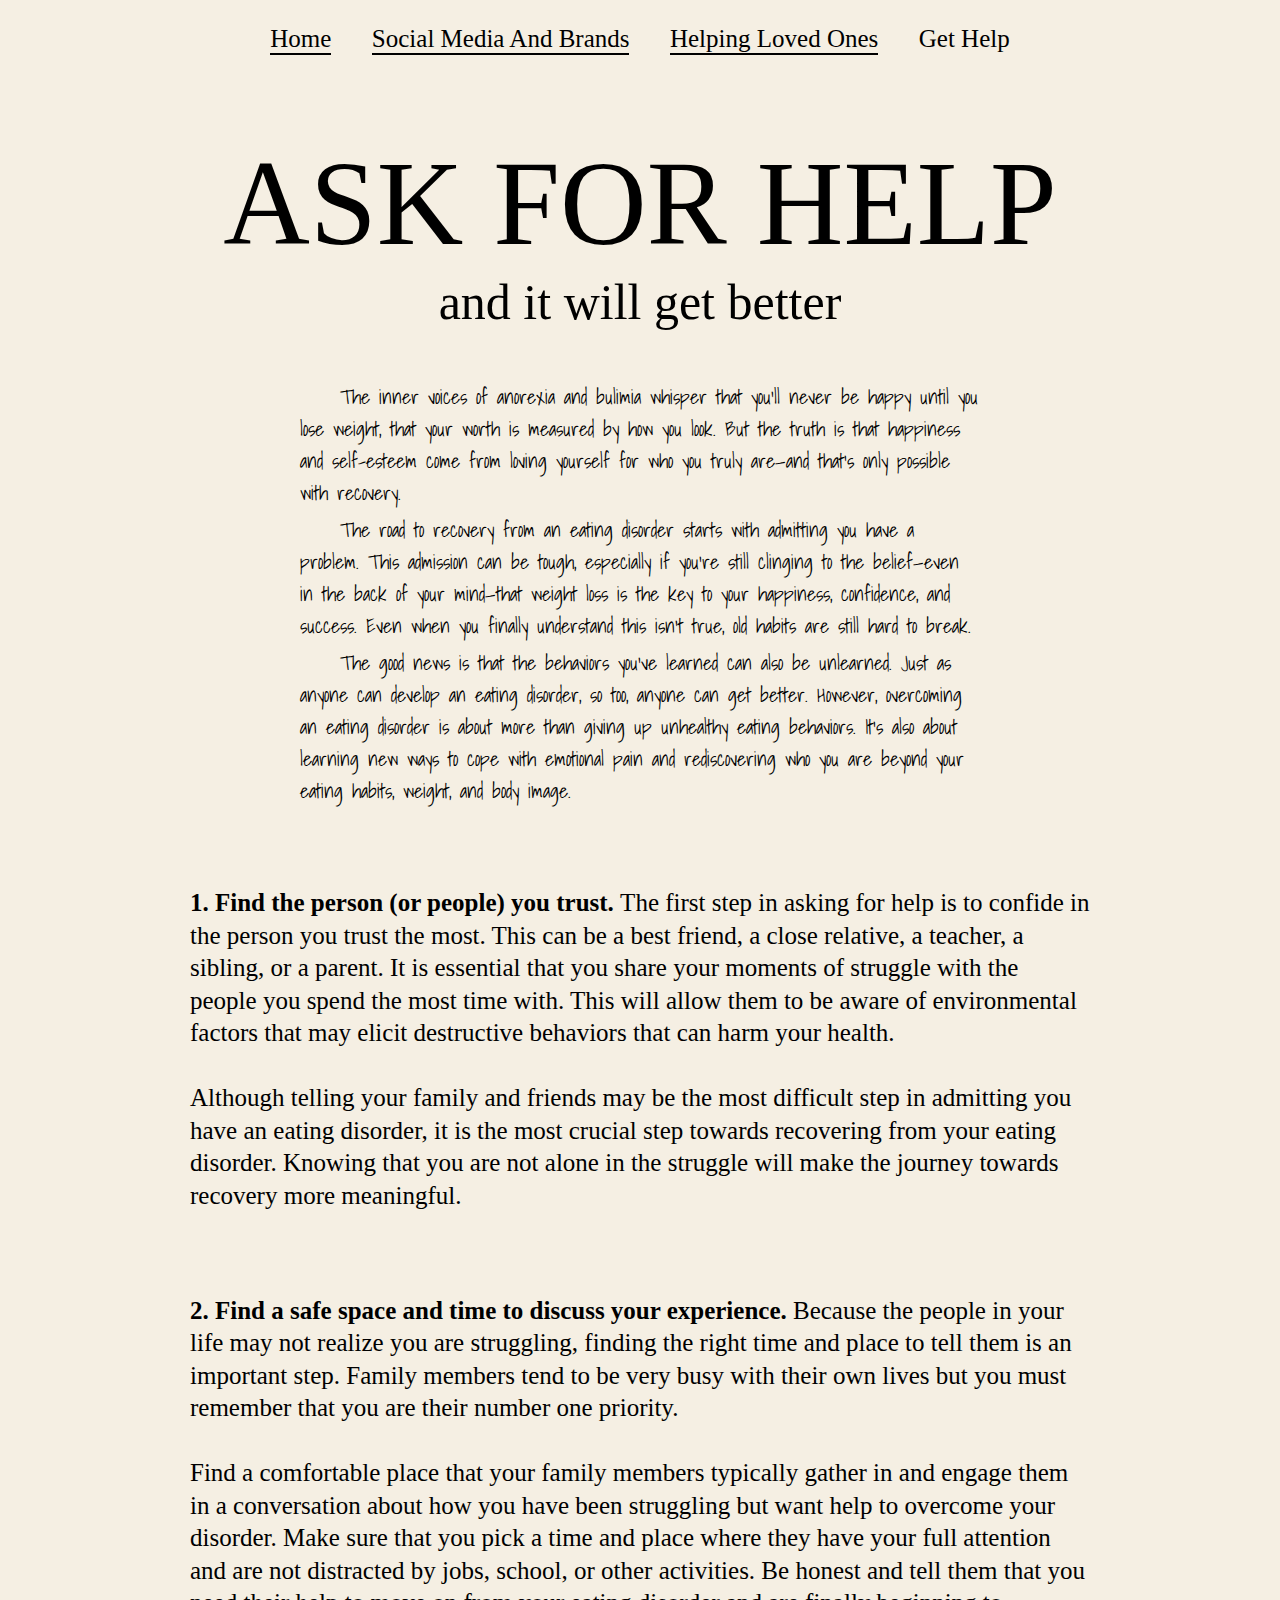
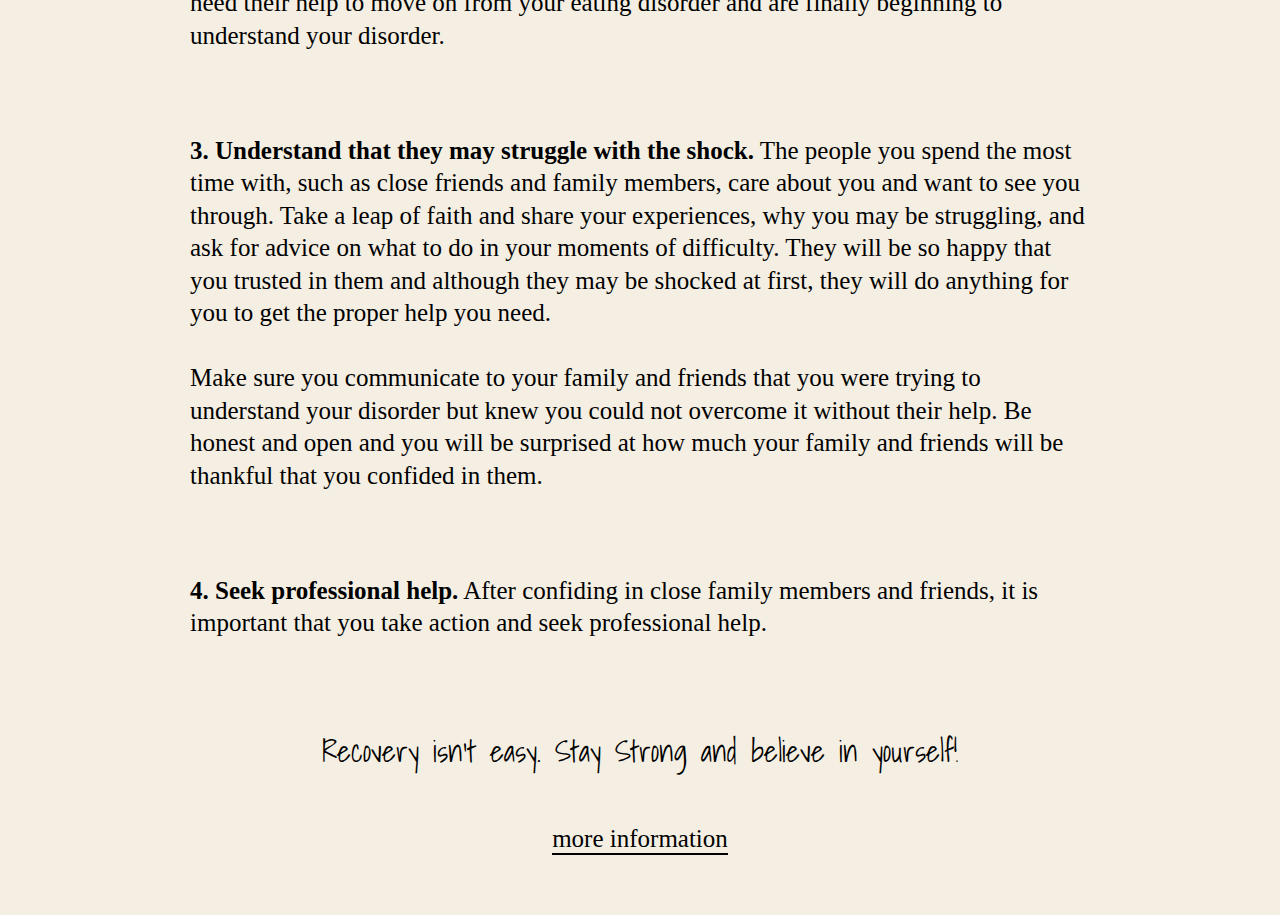
==== help.html @ 3eaab9ad "progress" ====
<!DOCTYPE html>
<html lang="en" dir="ltr">
  <head>
    <meta charset="utf-8">
    <link rel="stylesheet" href="style_help.css">
    <link href="https://fonts.googleapis.com/css?family=Shadows+Into+Light&display=swap" rel="stylesheet">
    <title>All About Eating Disorder</title>
  </head>
  <body>
    <div class="navBar">
      <div class="navLink"><a href="index.html">Home</a></div>
      <div class="navLink"><a href="social_media.html">Social Media And Brands</a></div>
      <div class="navLink"><a href="lovedones.html">Helping Loved Ones</a></div>
      <div class="current"><a href="help.html">Get Help</a></div>
    </div>

    <div class="title">ASK FOR HELP</div>
    <div class="subtitle">and it will get better</div>

    <div class="text">
      <p>The inner voices of anorexia and bulimia whisper that you’ll never be happy until you lose weight, that your worth is measured by how you look. But the truth is that happiness and self-esteem come from loving yourself for who you truly are—and that’s only possible with recovery. </p>

      <p>The road to recovery from an eating disorder starts with admitting you have a problem. This admission can be tough, especially if you’re still clinging to the belief—even in the back of your mind—that weight loss is the key to your happiness, confidence, and success. Even when you finally understand this isn’t true, old habits are still hard to break.</p>

      <p>The good news is that the behaviors you’ve learned can also be unlearned. Just as anyone can develop an eating disorder, so too, anyone can get better. However, overcoming an eating disorder is about more than giving up unhealthy eating behaviors. It’s also about learning new ways to cope with emotional pain and rediscovering who you are beyond your eating habits, weight, and body image.</p>
    </div>

    <div class="steps">
      <p>
      <b>1. Find the person (or people) you trust. </b>
      The first step in asking for help is to confide in the person you trust the most. This can be a best friend, a close relative, a teacher, a sibling, or a parent. It is essential that you share your moments of struggle with the people you spend the most time with. This will allow them to be aware of environmental factors that may elicit destructive behaviors that can harm your health. <br><br>
      Although telling your family and friends may be the most difficult step in admitting you have an eating disorder, it is the most crucial step towards recovering from your eating disorder. Knowing that you are not alone in the struggle will make the journey towards recovery more meaningful.<br><br></p>

      <p>
      <b>2. Find a safe space and time to discuss your experience.</b>
      Because the people in your life may not realize you are struggling, finding the right time and place to tell them is an important step. Family members tend to be very busy with their own lives but you must remember that you are their number one priority. <br><br>

      Find a comfortable place that your family members typically gather in and engage them in a conversation about how you have been struggling but want help to overcome your disorder. Make sure that you pick a time and place where they have your full attention and are not distracted by jobs, school, or other activities. Be honest and tell them that you need their help to move on from your eating disorder and are finally beginning to understand your disorder.<br> <br></p>

      <p>
      <b>3. Understand that they may struggle with the shock.</b> The people you spend the most time with, such as close friends and family members, care about you and want to see you through. Take a leap of faith and share your experiences, why you may be struggling, and ask for advice on what to do in your moments of difficulty. They will be so happy that you trusted in them and although they may be shocked at first, they will do anything for you to get the proper help you need. <br><br>

      Make sure you communicate to your family and friends that you were trying to understand your disorder but knew you could not overcome it without their help. Be honest and open and you will be surprised at how much your family and friends will be thankful that you confided in them. <br><br></p>

      <p>
      <b>4. Seek professional help.</b> After confiding in close family members and friends, it is important that you take action and seek professional help. <br><br></p>
    </div>

    <div class="text2">
      <p>Recovery isn't easy. Stay Strong and believe in yourself!</p>
    </div>

    <div class="readmore">
      <a href="https://www.nationaleatingdisorders.org/help-support">more information </a>
    </div>
  </body>
</html>
---- style_help.css ----
body,html {
  padding: 0;
  margin: 0;
  background-color: #f5efe3;
}

.navBar {
  display: flex;
  list-style-type: none;
  overflow: hidden;
  padding-top: 25px;
  padding-left: 250px;
  padding-right: 250px;
  justify-content: space-around;
}

.navLink {
  font-size: 25px;
  display: flex;
}

.navLink a {
  display: flex;
  color: black;
  text-decoration: none;
  border-bottom: 2px solid currentColor;
}

.navLink a:hover {
  background-color: black;
  color: white;
}

.current {
  font-size: 25px;
  display: flex;
}

.current a {
  display: flex;
  color: black;
  text-align: center;
  text-decoration: none;
}

.title {
  display: flex;
  font-size: 120px;
  justify-content: center;
  margin-top: 80px;
}

.subtitle {
  display: flex;
  font-size: 50px;
  justify-content: center;
}

.text {
  display: flex;
  flex-direction: column;
  margin-left: 300px;
  margin-right: 300px;
  margin-top: 50px;
  margin-bottom: 50px;
}

.text p {
  text-indent: 2em;
  font-family: 'Shadows Into Light';
  font-size: 20px;
  margin-top: 0;
  margin-bottom: 5px;
}

.steps {
  display: flex;
  flex-direction: column;
  justify-content: center;
  font-size: 25px;
  margin-left: 190px;
  margin-right: 190px;
  line-height: 1.3;
}

.text2 {
  display: flex;
  margin-bottom: 20px;
  justify-content: center;
  font-family: 'Shadows Into Light';
  font-size: 30px;
}

.readmore {
  display: flex;
  justify-content: center;
  margin-bottom: 60px;
  font-size: 25px;
}
.readmore a {
  color: black;
  text-decoration: none;
  border-bottom: 2px solid currentColor;
}

.readmore a:hover {
  background-color: black;
  color: white;
}
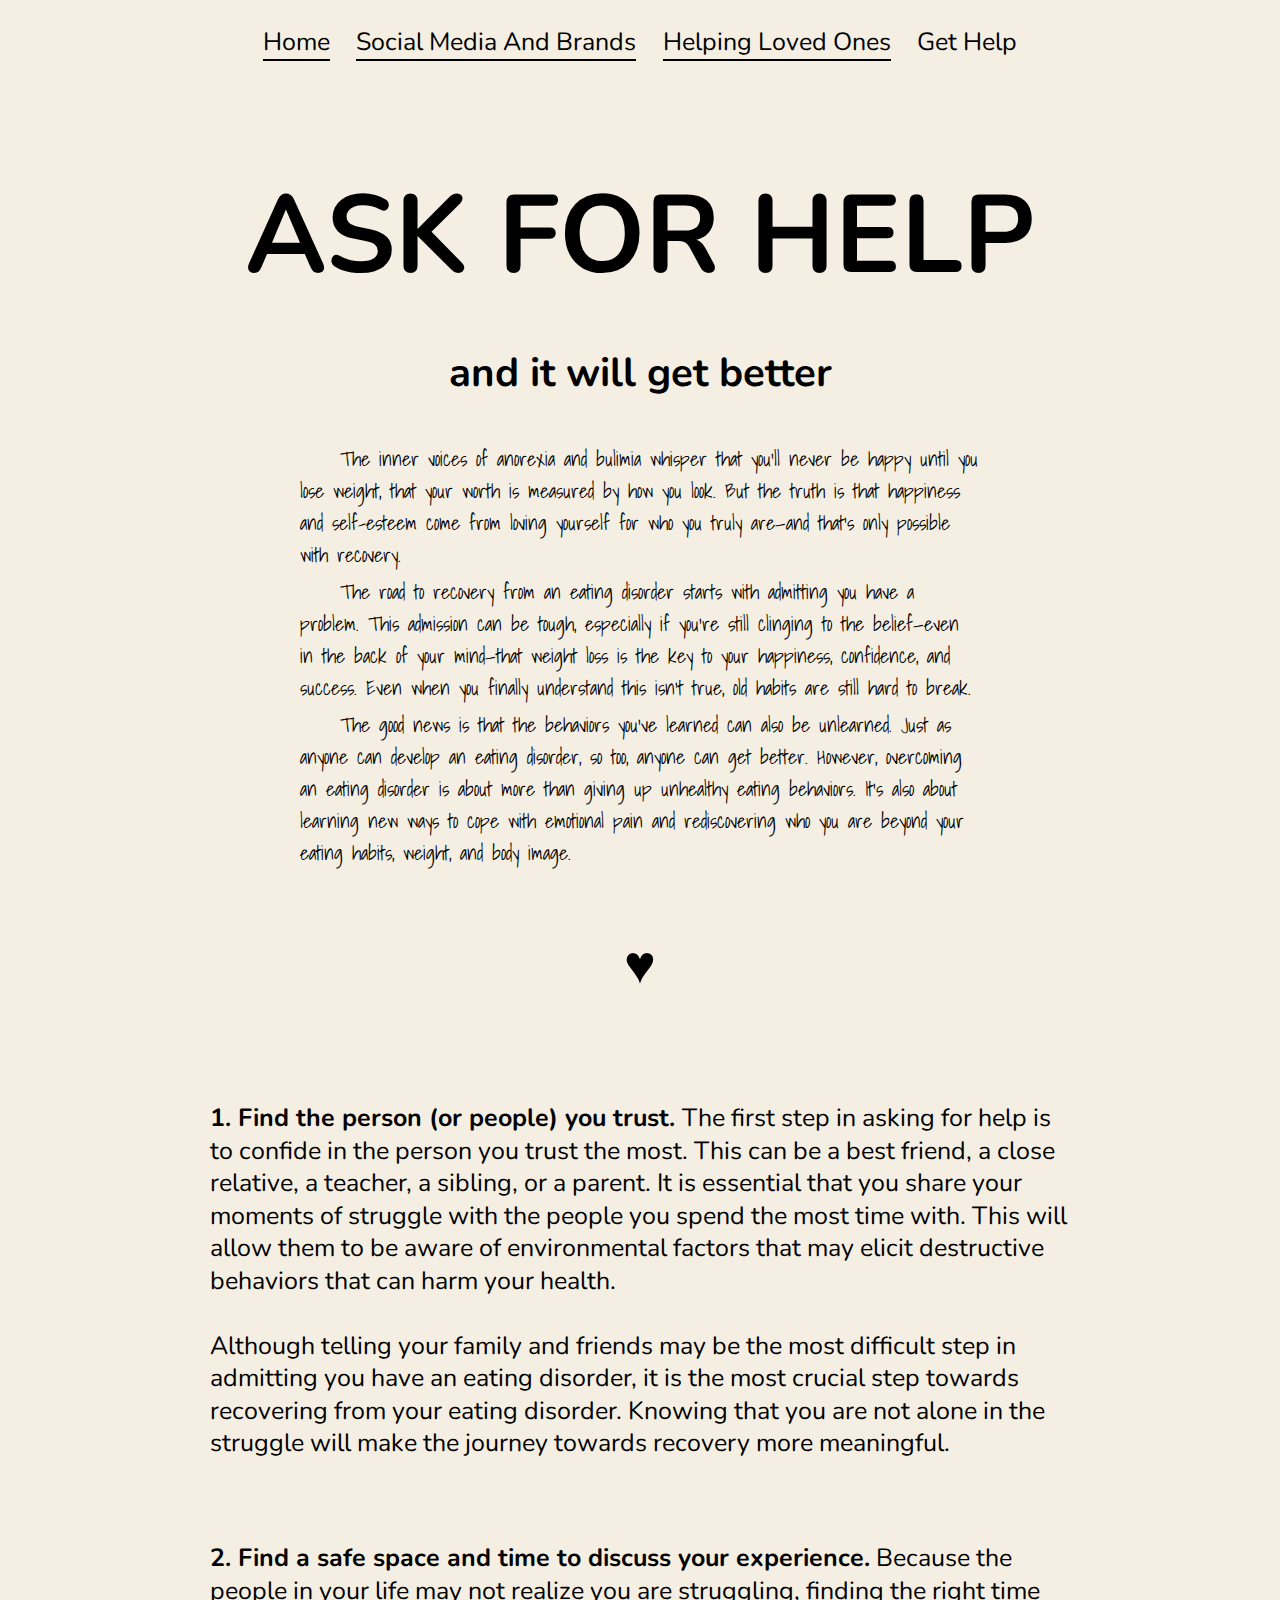
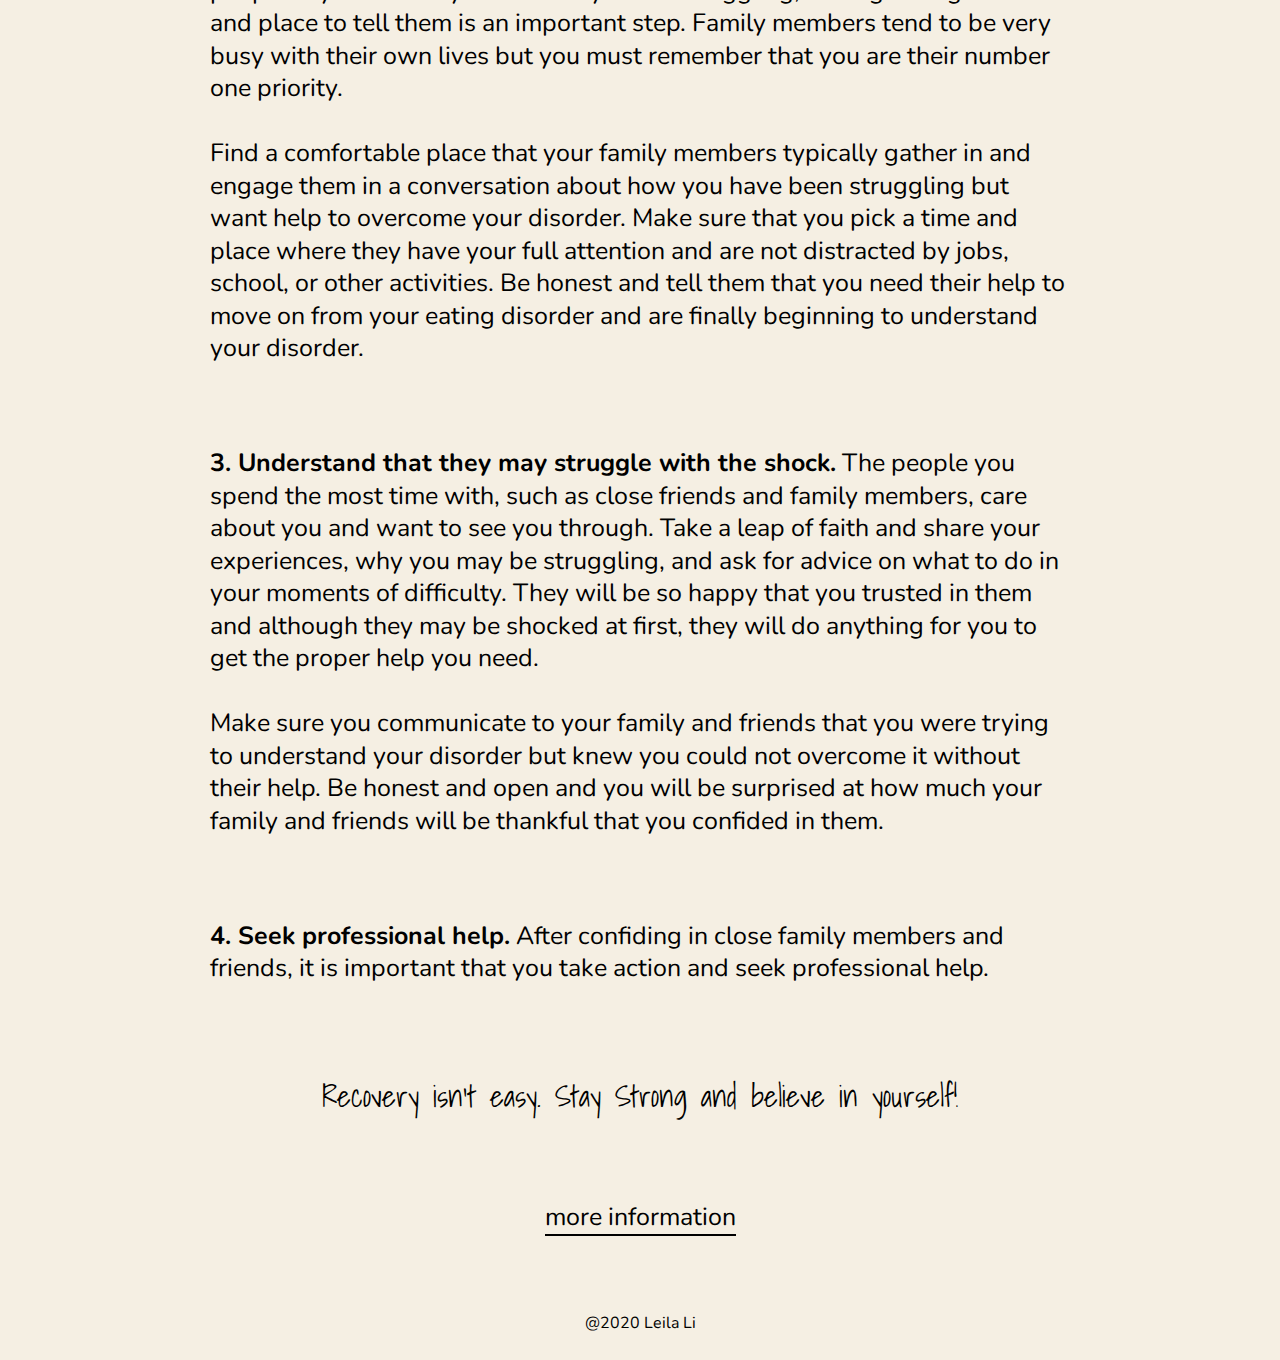
==== commit 5235fe1d: "finished" ====
--- a/help.html
+++ b/help.html
@@ -4,6 +4,9 @@
     <meta charset="utf-8">
     <link rel="stylesheet" href="style_help.css">
     <link href="https://fonts.googleapis.com/css?family=Shadows+Into+Light&display=swap" rel="stylesheet">
+    <link href="https://fonts.googleapis.com/css?family=PT+Sans&display=swap" rel="stylesheet">
+    <link href="https://fonts.googleapis.com/css?family=Nunito:400,600,700,800&display=swap" rel="stylesheet">
+    <title>All About Eating Disorder</title>
     <title>All About Eating Disorder</title>
   </head>
   <body>
@@ -15,7 +18,7 @@
     </div>
 
     <div class="title">ASK FOR HELP</div>
-    <div class="subtitle">and it will get better</div>
+    <div class="subtitle"><h6>and it will get better</h6></div>
 
     <div class="text">
       <p>The inner voices of anorexia and bulimia whisper that you’ll never be happy until you lose weight, that your worth is measured by how you look. But the truth is that happiness and self-esteem come from loving yourself for who you truly are—and that’s only possible with recovery. </p>
@@ -23,6 +26,10 @@
       <p>The road to recovery from an eating disorder starts with admitting you have a problem. This admission can be tough, especially if you’re still clinging to the belief—even in the back of your mind—that weight loss is the key to your happiness, confidence, and success. Even when you finally understand this isn’t true, old habits are still hard to break.</p>
 
       <p>The good news is that the behaviors you’ve learned can also be unlearned. Just as anyone can develop an eating disorder, so too, anyone can get better. However, overcoming an eating disorder is about more than giving up unhealthy eating behaviors. It’s also about learning new ways to cope with emotional pain and rediscovering who you are beyond your eating habits, weight, and body image.</p>
+    </div>
+
+    <div class="heart">
+      <h6>&hearts;</h6>
     </div>
 
     <div class="steps">
@@ -53,5 +60,9 @@
     <div class="readmore">
       <a href="https://www.nationaleatingdisorders.org/help-support">more information </a>
     </div>
+
+    <div class="footer">
+      <p>@2020 Leila Li</p>
+    </div>
   </body>
 </html>
--- a/style_help.css
+++ b/style_help.css
@@ -2,6 +2,8 @@
   padding: 0;
   margin: 0;
   background-color: #f5efe3;
+  /* font-family: 'PT Sans', sans-serif; */
+  font-family: 'Nunito', sans-serif;
 }
 
 .navBar {
@@ -45,14 +47,25 @@
 
 .title {
   display: flex;
-  font-size: 120px;
+  font-size: 110px;
+  font-weight: bold;
   justify-content: center;
-  margin-top: 80px;
+  margin-top: 100px;
+  margin-bottom: -60px;
 }
 
 .subtitle {
   display: flex;
-  font-size: 50px;
+  font-size: 60px;
+  justify-content: center;
+  margin-bottom: -50px;
+}
+
+.heart {
+  display: flex;
+  margin-top: -120px;
+  margin-bottom: -50px;
+  font-size: 80px;
   justify-content: center;
 }
 
@@ -61,7 +74,6 @@
   flex-direction: column;
   margin-left: 300px;
   margin-right: 300px;
-  margin-top: 50px;
   margin-bottom: 50px;
 }
 
@@ -78,14 +90,14 @@
   flex-direction: column;
   justify-content: center;
   font-size: 25px;
-  margin-left: 190px;
-  margin-right: 190px;
+  margin-left: 210px;
+  margin-right: 210px;
   line-height: 1.3;
 }
 
 .text2 {
   display: flex;
-  margin-bottom: 20px;
+  margin-bottom: 50px;
   justify-content: center;
   font-family: 'Shadows Into Light';
   font-size: 30px;
@@ -107,3 +119,20 @@
   background-color: black;
   color: white;
 }
+
+.title {
+  display: flex;
+  font-size: 110px;
+  font-weight: bold;
+  justify-content: center;
+  margin-top: 100px;
+}
+
+.footer {
+  display: flex;
+  padding-bottom: 10px;
+  margin-bottom: 0;
+  width: 100%;
+  color: black;
+  justify-content: center;
+}
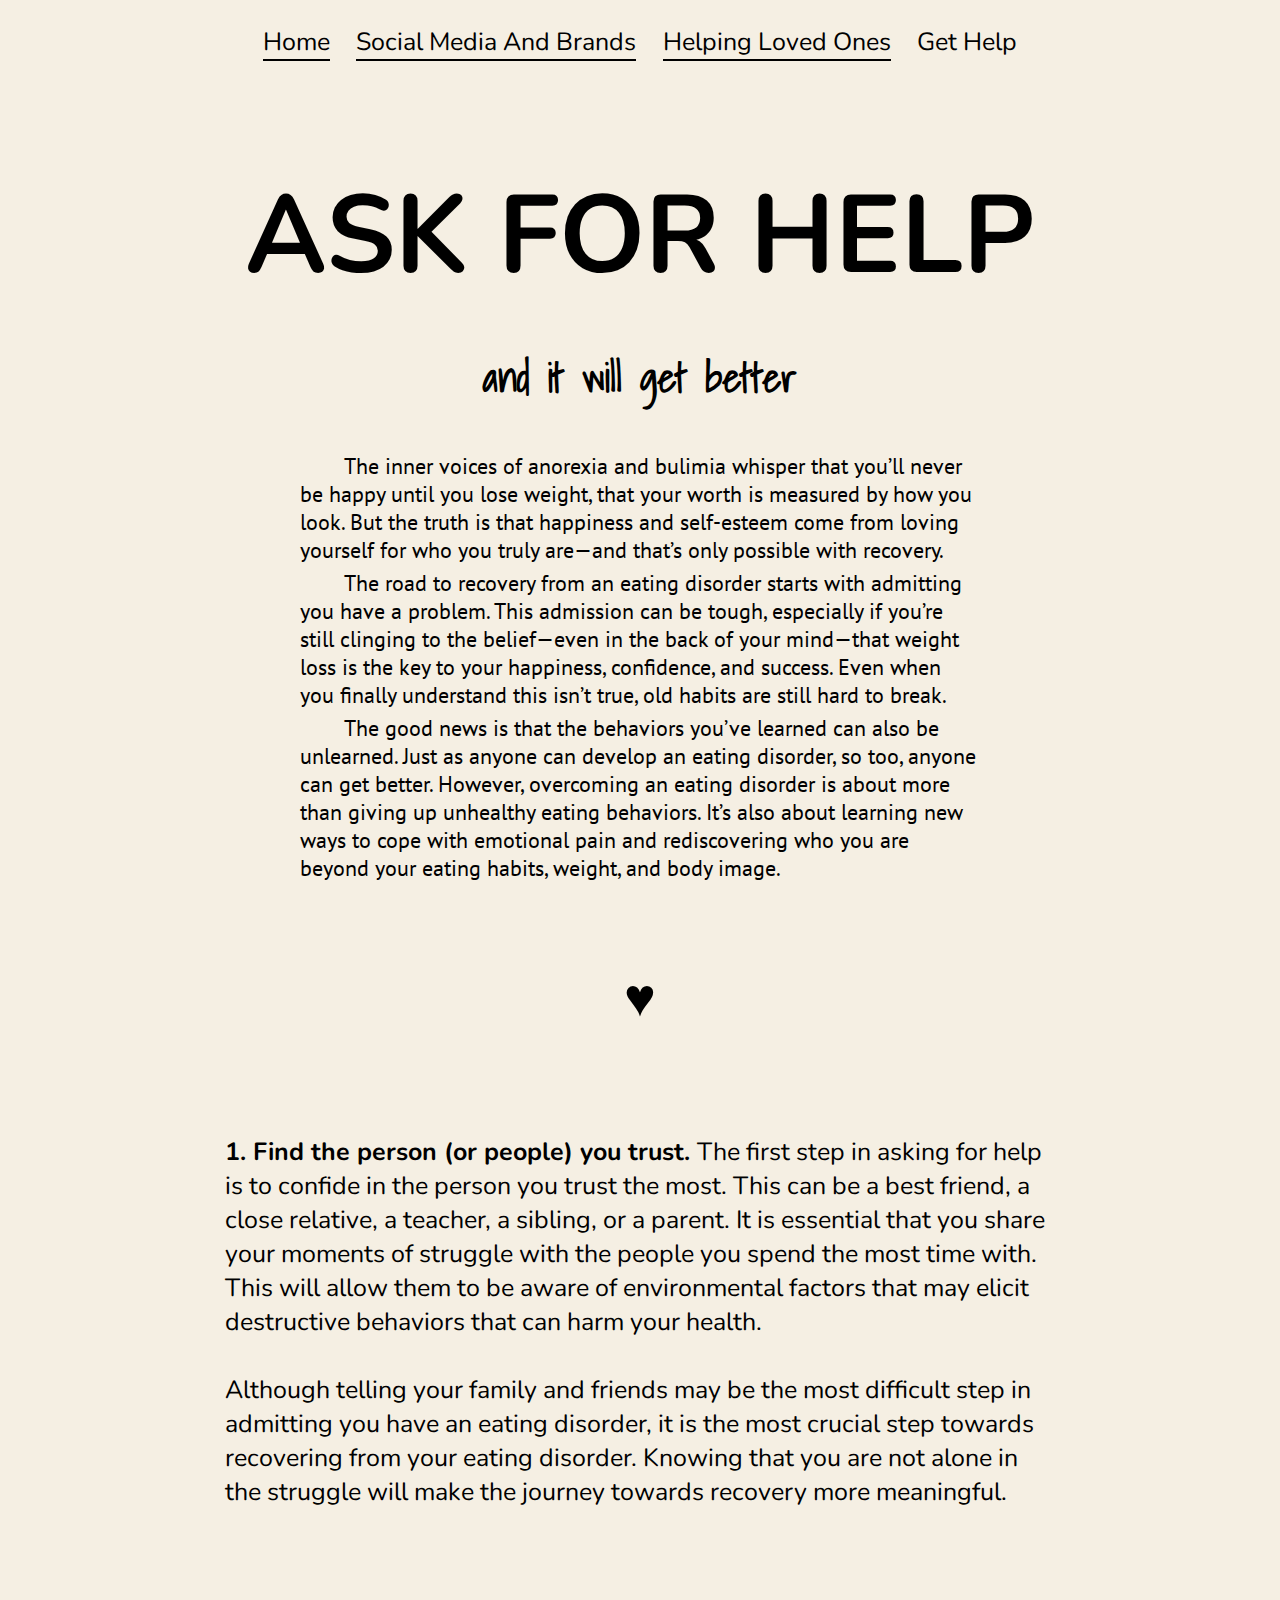
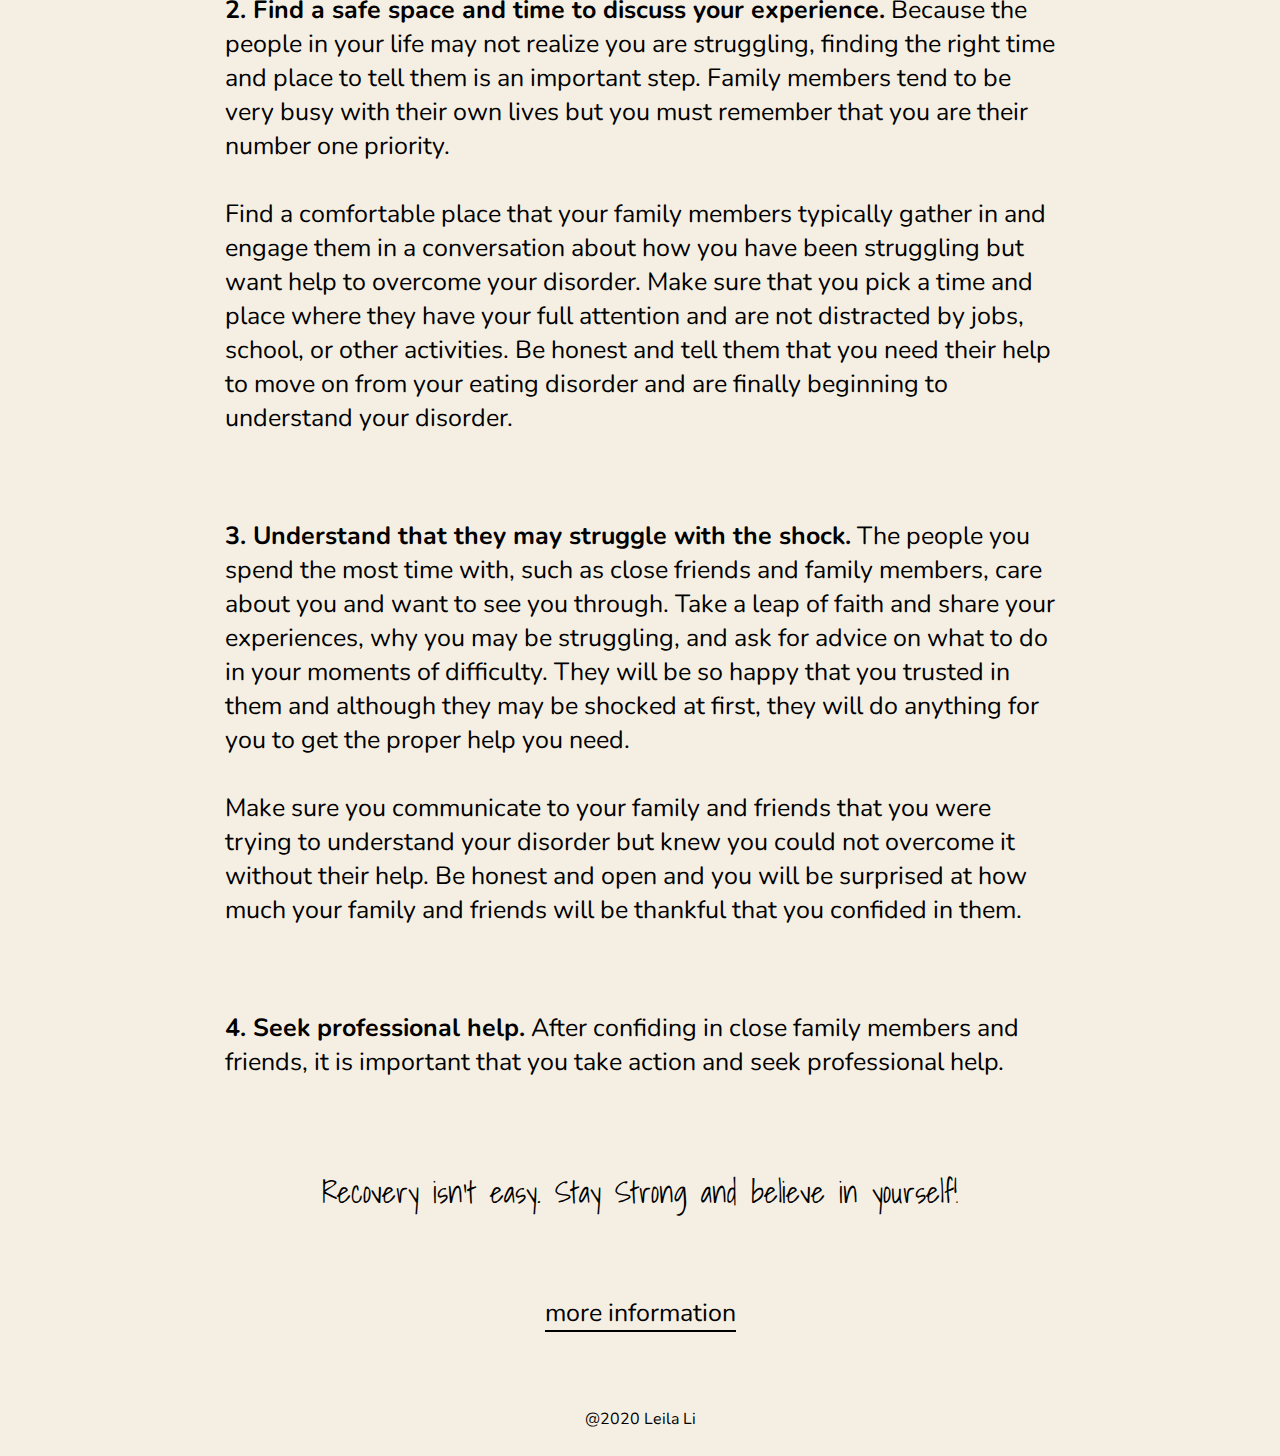
==== commit 4ecf0b0e: "finial" ====
--- a/help.html
+++ b/help.html
@@ -5,6 +5,7 @@
     <link rel="stylesheet" href="style_help.css">
     <link href="https://fonts.googleapis.com/css?family=Shadows+Into+Light&display=swap" rel="stylesheet">
     <link href="https://fonts.googleapis.com/css?family=PT+Sans&display=swap" rel="stylesheet">
+    <link href="https://fonts.googleapis.com/css?family=Kalam:300,400&display=swap" rel="stylesheet">
     <link href="https://fonts.googleapis.com/css?family=Nunito:400,600,700,800&display=swap" rel="stylesheet">
     <title>All About Eating Disorder</title>
     <title>All About Eating Disorder</title>
--- a/style_help.css
+++ b/style_help.css
@@ -58,12 +58,13 @@
   display: flex;
   font-size: 60px;
   justify-content: center;
+  font-family: 'Shadows Into Light';
   margin-bottom: -50px;
 }
 
 .heart {
   display: flex;
-  margin-top: -120px;
+  margin-top: -100px;
   margin-bottom: -50px;
   font-size: 80px;
   justify-content: center;
@@ -79,8 +80,9 @@
 
 .text p {
   text-indent: 2em;
-  font-family: 'Shadows Into Light';
-  font-size: 20px;
+  /* font-family: 'Shadows Into Light'; */
+  font-family: 'PT Sans', sans-serif;
+  font-size: 22px;
   margin-top: 0;
   margin-bottom: 5px;
 }
@@ -90,9 +92,8 @@
   flex-direction: column;
   justify-content: center;
   font-size: 25px;
-  margin-left: 210px;
-  margin-right: 210px;
-  line-height: 1.3;
+  margin-left: 225px;
+  margin-right: 225px;
 }
 
 .text2 {
